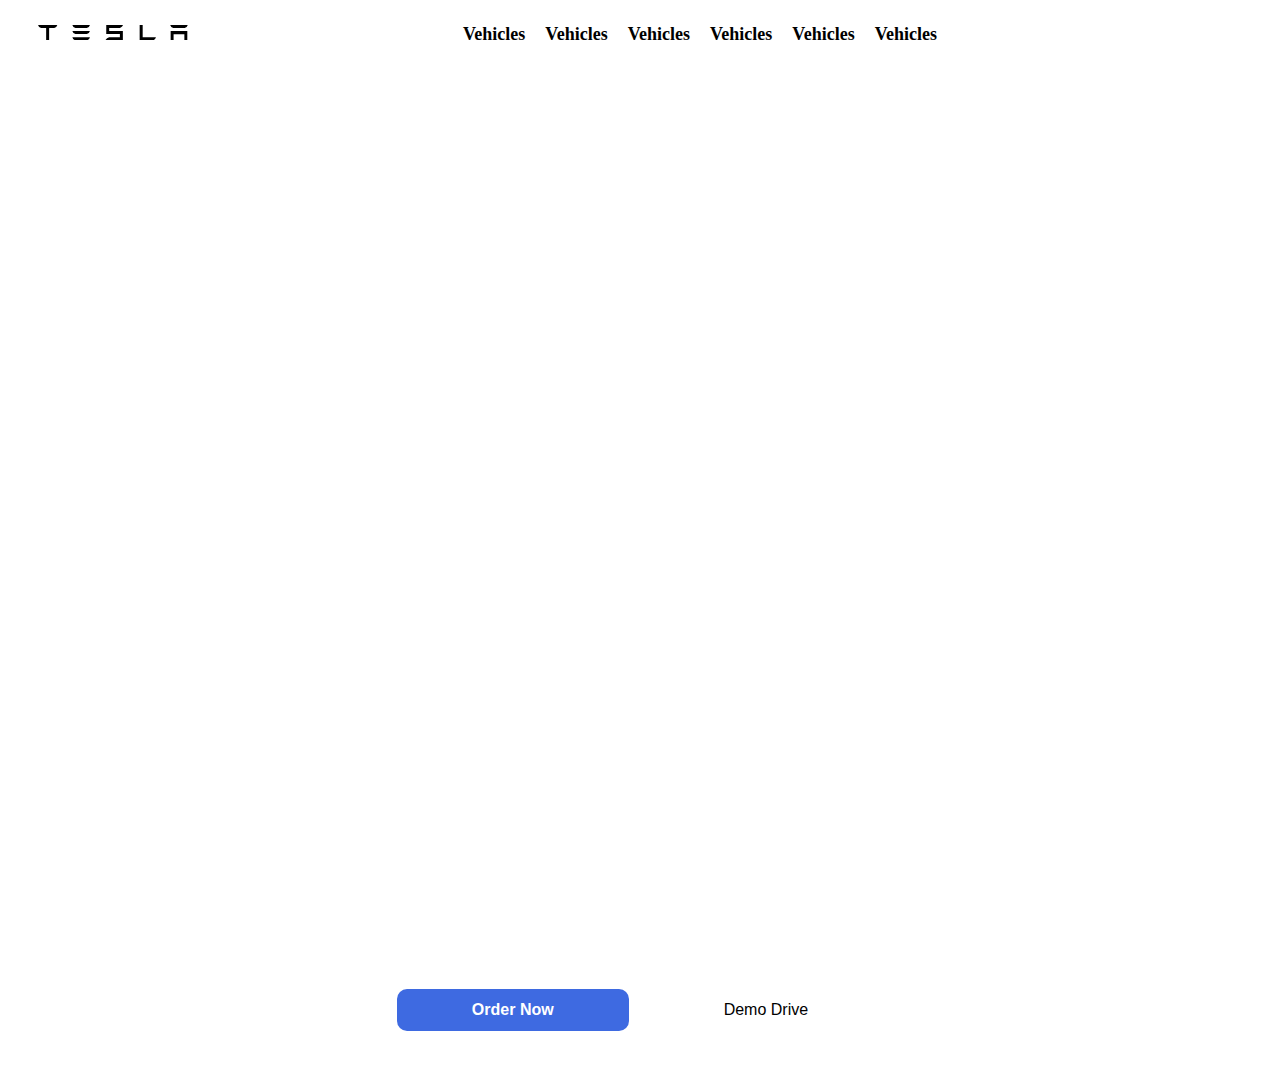
==== tesla/index.html @ a59dda2b "code add" ====
<!DOCTYPE html>
<html lang="en">
<head>
    <meta charset="UTF-8">
    <meta name="viewport" content="width=device-width, initial-scale=1.0">
    <title>Document</title>
    <link rel="stylesheet" href="style.css">
</head>
<body>
    <header>
        <div class="logo">
            <svg class="tds-icon tds-icon-logo-wordmark tds-site-logo-icon" viewBox="0 0 342 35" xmlns="http://www.w3.org/2000/svg">
                <path fill="currentColor" d="M0 .1a9.7 9.7 0 0 0 7 7h11l.5.1v27.6h6.8V7.3L26 7h11a9.8 9.8 0 0 0 7-7H0zm238.6 0h-6.8v34.8H263a9.7 9.7 0 0 0 6-6.8h-30.3V0zm-52.3 6.8c3.6-1 6.6-3.8 7.4-6.9l-38.1.1v20.6h31.1v7.2h-24.4a13.6 13.6 0 0 0-8.7 7h39.9v-21h-31.2v-7zm116.2 28h6.7v-14h24.6v14h6.7v-21h-38zM85.3 7h26a9.6 9.6 0 0 0 7.1-7H78.3a9.6 9.6 0 0 0 7 7m0 13.8h26a9.6 9.6 0 0 0 7.1-7H78.3a9.6 9.6 0 0 0 7 7m0 14.1h26a9.6 9.6 0 0 0 7.1-7H78.3a9.6 9.6 0 0 0 7 7M308.5 7h26a9.6 9.6 0 0 0 7-7h-40a9.6 9.6 0 0 0 7 7"></path>
            </svg>
        </div>
        <nav>
            <ul>
                <li><a href="#">Vehicles</a></li>
                <li><a href="#">Vehicles</a></li>
                <li><a href="#">Vehicles</a></li>
                <li><a href="#">Vehicles</a></li>
                <li><a href="#">Vehicles</a></li>
                <li><a href="#">Vehicles</a></li>
            </ul>
        </nav>
        <div class="social-link">
            <ul>
                <li>
                    <i class="fa-regular fa-circle-question"></i>
                </li>
                <li>
                    <i class="fa-solid fa-globe"></i>
                </li>
                <li>
                    <i class="fa-solid fa-user"></i>
                </li>
            </ul>
        </div>
    </header>
    <section class="section1">
        <div class="sec1-content">

            <div class="sec1-group1">
                <h1>Model Y</h1>
                <h6>0% APR Available</h6>
                <p>Lease Starting at $349/month</p>
            </div>

            <div class="sec1-group2">
                <button class="order-btn">Order Now</button>
                <button class="demo-btn">Demo Drive</button>
            </div>
        </div>
    </section>
    </header>
    
</body>
</html>
---- tesla/style.css ----
header{
    display: flex;
    justify-content: space-between;
    align-items: center;
    padding-left: 30px;
    padding-right: 30px;
}

.logo svg{
    width: 150px;
}

nav ul{
    list-style-type: none;
    display: flex;
    column-gap: 20px;
}

nav li{
    transition: all 0.5s ease-in-out;
}

nav a{
    text-decoration: none;
    color: black;
    font-weight: 700;
    font-size: 18px;
}

nav li:hover{
    /* font-size: 22px; */
    transform: scale(1.2);
}

.social-link ul{
    list-style: none;
    display: flex;
    column-gap: 15px;
}

.section1{
    background-image: url('images/1.avif');
    height: 100vh;
    background-size: cover;
    background-position: center;
    padding-top: 70px;
    padding-bottom: 30px;
}

.section1 .sec1-content .sec1-group1{
    display: flex;
    flex-direction: column;
    align-items: center;
}

.section1 .sec1-content .sec1-group1 h1{
    font-size: 40px;
    font-weight: 600;
    color: white;
    margin: 0;
    padding: 0;
}

.section1 .sec1-content .sec1-group1 h6{
    font-size: 32px;
    font-weight: 600;
    color: white;
    text-decoration: underline;
    margin: 0;
    padding: 0;
}

.section1 .sec1-content .sec1-group1 p{
    font-size: 20px;
    font-weight: 600;
    color: white;
    margin: 0;
    padding: 0;
}

.sec1-group2{
    display: flex;
    justify-content: center;
    column-gap: 20px;
}

.order-btn{
    background-color: #3e6ae1;
    color: white;
    font-weight: 600;
    font-size: 16px;
    padding: 12px 75px;
    border-radius: 10px;
    border: none;
}

.demo-btn{
    background-color: white;
    color: black;
    font-size: 16px;
    padding: 12px 75px;
    border-radius: 10px;
    border: none;
}

.sec1-content{
    display: flex;
    flex-direction: column;
    justify-content: space-between;
    height: 100%;
}

@media (max-width: 768px) {
    header{
        flex-direction: column;
    }

    nav a {
        font-size: 14px;
    }

    .order-btn {
        font-size: 14px;
        padding: 10px 60px;
    }

    .demo-btn {
        font-size: 14px;
        padding: 10px 60px;
    }
}
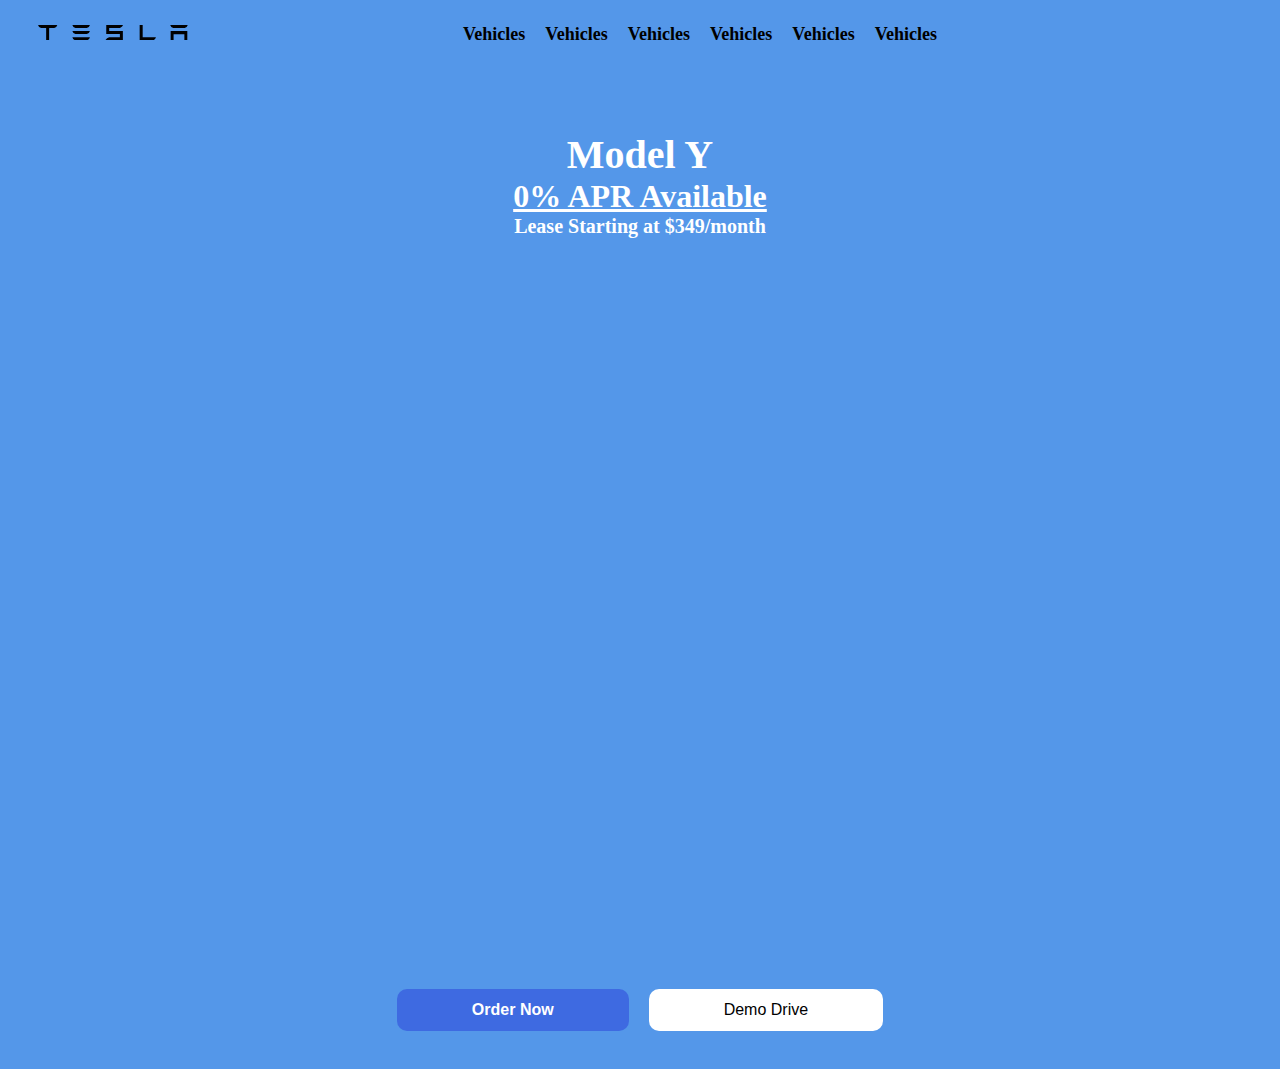
==== commit 766bfc97: "code add" ====
--- a/tesla/index.html
+++ b/tesla/index.html
@@ -45,6 +45,7 @@
                 <h6>0% APR Available</h6>
                 <p>Lease Starting at $349/month</p>
             </div>
+            
 
             <div class="sec1-group2">
                 <button class="order-btn">Order Now</button>
--- a/tesla/style.css
+++ b/tesla/style.css
@@ -128,4 +128,7 @@
         font-size: 14px;
         padding: 10px 60px;
     }
+}
+body{
+    background-color: rgb(84, 151, 233);
 }